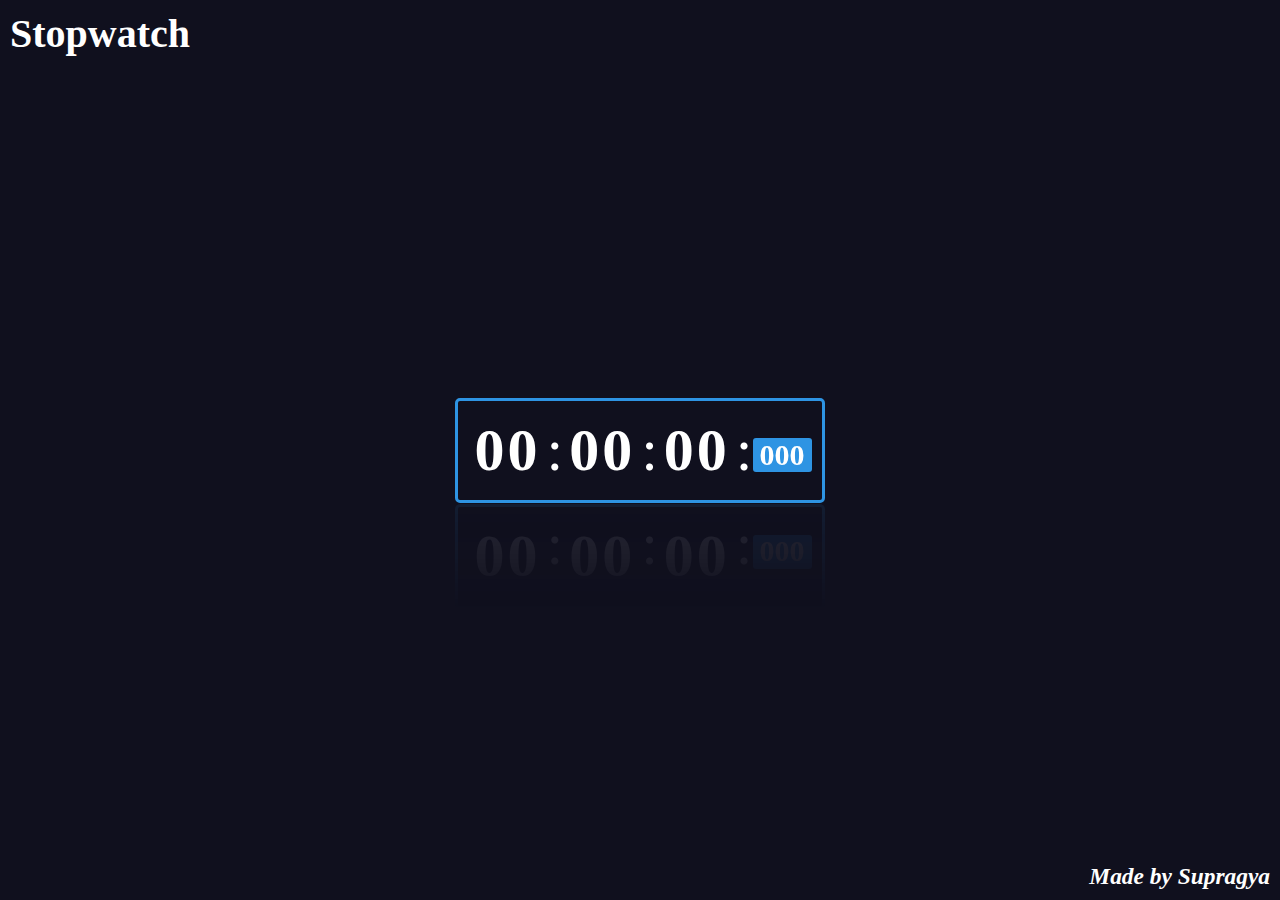
==== Stopwatch_Timer/Timer.html @ 1f0fe507 "Stop Watch" ====
<!DOCTYPE html>
<html lang="en">
<head>
    <meta charset="UTF-8">
    <meta http-equiv="X-UA-Compatible" content="IE=edge">
    <meta name="viewport" content="width=device-width, initial-scale=1.0">
    <link rel="stylesheet" href="style.css">
    <title>Stopwatch</title>
</head>
<body>
    <header>
        <h1>Stopwatch</h1>
    </header>
    <div class="datetime" id="stopwatch">
        <div class="date">
            <p></p>
        </div>
        <div class="time">
            <span id="hour">00</span>:
            <span id="minutes">00</span>:
            <span id="seconds">00</span>:
            <span id="milliseconds">000</span>
        </div>
    </div>
    <footer>
       <h3> Made by Supragya</h3>
    </footer>
    <script src="script.js"></script>
</body>
</html>
---- Stopwatch_Timer/style.css ----
* {
    margin: 0;
    padding: 0;
    box-sizing: border-box;
  }

  header {
    position: absolute;
    font-size: 20px;
    color: #fff;
    font-family:'Times New Roman', Times, serif;
    top: 0;
    left: 0;
    padding: 10px;
    
}
footer{
    position: absolute;
    bottom: 0;
    right: 0;
    padding: 10px;
    color: #fff;
    font-family:'Times New Roman', Times, serif;
    font-style: italic;
    font-size: 20px;
}

#logo {
    width: 100px;
    height: auto;
    cursor: pointer;
}

  body {
    height: 100vh;
    display: flex;
    justify-content: center;
    align-items: center;
    background: #10101e;
  }
  .start-button {
    background-color: #2e94e3;
    color: #fff;
    border: none;
    padding: 10px 20px;
    font-size: 16px;
    cursor: pointer;
    border-radius: 5px;
    transition: background-color 0.3s ease;
}

.start-button:hover {
    background-color: #1d6fa5;
}
  
  .datetime {
    color: #fff;
    background: #10101e;
    width: 370px;
    padding: 15px 10px;
    border: 3px solid #2e94e3;
    border-radius: 5px;
    -webkit-box-reflect: below 1px
      linear-gradient(transparent, rgba(255, 255, 255, 0.1));
    transition: 0.5s;
  }
  
  .datetime:hover {
    background-color: #2e94e3;
    box-shadow: 0 0 30px #2e94e3;
    cursor: pointer;
  }
  
  .date {
    font-size: 20px;
    font-weight: 600;
    text-align: center;
    letter-spacing: 3px;
  }
  
  .time {
    font-size: 60px;
    display: flex;
    justify-content: center;
    align-items: center;
  }
  
  .time span:not(:last-child) {
    position: relative;
    margin: 0 6px;
    font-weight: 600;
    text-align: center;
    letter-spacing: 3px;
  }
  
  .time span:last-child {
    background: #2e94e3;
    font-size: 30px;
    font-weight: 600;
    text-transform: uppercase;
    margin-top: 10px;
    padding: 0 7px;
    border-radius: 3px;
  }
.clock-color-hover {
  background-color: #1d6fa5;
  transition: background-color 0.5s ease;
}

.clock-color-glow {
  background-color: #1d6fa5;
  box-shadow: 0 0 10px #1d6fa5, 0 0 20px #1d6fa5, 0 0 30px #1d6fa5;
  transition: background-color 0.5s ease, box-shadow 0.5s ease;
}
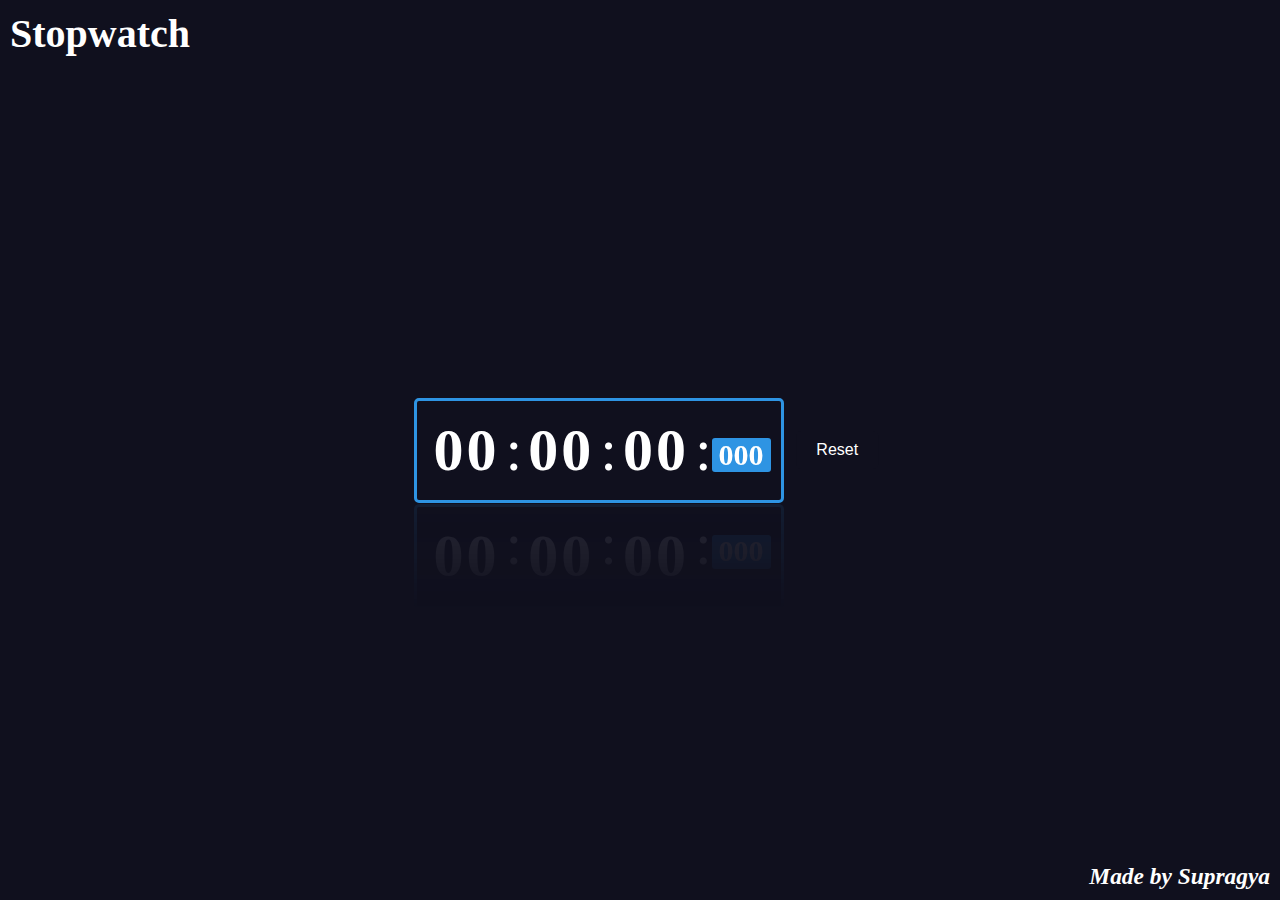
==== commit 7d03a4ce: "adding reset button" ====
--- a/Stopwatch_Timer/Timer.html
+++ b/Stopwatch_Timer/Timer.html
@@ -22,6 +22,7 @@
             <span id="milliseconds">000</span>
         </div>
     </div>
+    <button class = "reset-button" id="reset-button">Reset</button>
     <footer>
        <h3> Made by Supragya</h3>
     </footer>
--- a/Stopwatch_Timer/style.css
+++ b/Stopwatch_Timer/style.css
@@ -1,116 +1,144 @@
 * {
-    margin: 0;
-    padding: 0;
-    box-sizing: border-box;
-  }
+  margin: 0;
+  padding: 0;
+  box-sizing: border-box;
+}
 
-  header {
-    position: absolute;
-    font-size: 20px;
-    color: #fff;
-    font-family:'Times New Roman', Times, serif;
-    top: 0;
-    left: 0;
-    padding: 10px;
-    
+header {
+  position: absolute;
+  font-size: 20px;
+  color: #fff;
+  font-family:'Times New Roman', Times, serif;
+  top: 0;
+  left: 0;
+  padding: 10px;
+  
 }
 footer{
-    position: absolute;
-    bottom: 0;
-    right: 0;
-    padding: 10px;
-    color: #fff;
-    font-family:'Times New Roman', Times, serif;
-    font-style: italic;
-    font-size: 20px;
+  position: absolute;
+  bottom: 0;
+  right: 0;
+  padding: 10px;
+  color: #fff;
+  font-family:'Times New Roman', Times, serif;
+  font-style: italic;
+  font-size: 20px;
 }
 
 #logo {
-    width: 100px;
-    height: auto;
-    cursor: pointer;
+  width: 100px;
+  height: auto;
+  cursor: pointer;
 }
 
-  body {
-    height: 100vh;
-    display: flex;
-    justify-content: center;
-    align-items: center;
-    background: #10101e;
-  }
-  .start-button {
-    background-color: #2e94e3;
-    color: #fff;
-    border: none;
-    padding: 10px 20px;
-    font-size: 16px;
-    cursor: pointer;
-    border-radius: 5px;
-    transition: background-color 0.3s ease;
+body {
+  height: 100vh;
+  display: flex;
+  justify-content: center;
+  align-items: center;
+  background: #10101e;
+}
+.start-button {
+  background-color: #2e94e3;
+  color: #fff;
+  border: none;
+  padding: 10px 20px;
+  font-size: 16px;
+  cursor: pointer;
+  border-radius: 5px;
+  transition: background-color 0.3s ease;
 }
 
 .start-button:hover {
-    background-color: #1d6fa5;
+  background-color: #1d6fa5;
 }
-  
-  .datetime {
-    color: #fff;
-    background: #10101e;
-    width: 370px;
-    padding: 15px 10px;
-    border: 3px solid #2e94e3;
-    border-radius: 5px;
-    -webkit-box-reflect: below 1px
-      linear-gradient(transparent, rgba(255, 255, 255, 0.1));
-    transition: 0.5s;
-  }
-  
-  .datetime:hover {
-    background-color: #2e94e3;
-    box-shadow: 0 0 30px #2e94e3;
-    cursor: pointer;
-  }
-  
-  .date {
-    font-size: 20px;
-    font-weight: 600;
-    text-align: center;
-    letter-spacing: 3px;
-  }
-  
-  .time {
-    font-size: 60px;
-    display: flex;
-    justify-content: center;
-    align-items: center;
-  }
-  
-  .time span:not(:last-child) {
-    position: relative;
-    margin: 0 6px;
-    font-weight: 600;
-    text-align: center;
-    letter-spacing: 3px;
-  }
-  
-  .time span:last-child {
-    background: #2e94e3;
-    font-size: 30px;
-    font-weight: 600;
-    text-transform: uppercase;
-    margin-top: 10px;
-    padding: 0 7px;
-    border-radius: 3px;
-  }
+
+.datetime {
+  color: #fff;
+  background: #10101e;
+  width: 370px;
+  padding: 15px 10px;
+  border: 3px solid #2e94e3;
+  border-radius: 5px;
+  -webkit-box-reflect: below 1px
+    linear-gradient(transparent, rgba(255, 255, 255, 0.1));
+  transition: 0.5s;
+}
+
+.datetime:hover {
+  background-color: #2e94e3;
+  box-shadow: 0 0 30px #2e94e3;
+  cursor: pointer;
+}
+
+.date {
+  font-size: 20px;
+  font-weight: 600;
+  text-align: center;
+  letter-spacing: 3px;
+}
+
+.time {
+  font-size: 60px;
+  display: flex;
+  justify-content: center;
+  align-items: center;
+}
+
+.time span:not(:last-child) {
+  position: relative;
+  margin: 0 6px;
+  font-weight: 600;
+  text-align: center;
+  letter-spacing: 3px;
+}
+
+.time span:last-child {
+  background: #2e94e3;
+  font-size: 30px;
+  font-weight: 600;
+  text-transform: uppercase;
+  margin-top: 10px;
+  padding: 0 7px;
+  border-radius: 3px;
+}
 .clock-color-hover {
-  background-color: #1d6fa5;
-  transition: background-color 0.5s ease;
+background-color: #1d6fa5;
+transition: background-color 0.5s ease;
 }
 
 .clock-color-glow {
-  background-color: #1d6fa5;
-  box-shadow: 0 0 10px #1d6fa5, 0 0 20px #1d6fa5, 0 0 30px #1d6fa5;
-  transition: background-color 0.5s ease, box-shadow 0.5s ease;
+background-color: #1d6fa5;
+box-shadow: 0 0 10px #1d6fa5, 0 0 20px #1d6fa5, 0 0 30px #1d6fa5;
+transition: background-color 0.5s ease, box-shadow 0.5s ease;
+}
+.reset-button {
+background-color: #10101e;
+left: 50%;
+transform: translateX(15%);
+color: #fff;
+border: none;
+padding: 10px 20px;
+font-size: 16px;
+cursor: pointer;
+border-radius: 5px;
+transition: background-color 0.3s ease;
+animation: glowing 2s infinite;
 }
 
-  +.reset-button:hover {
+background-color: #1d6fa5;
+animation: none;
+}
+
+@keyframes glowing {
+0% {
+  box-shadow: 0 0 5px #1d6fa5;
+}
+50% {
+  box-shadow: 0 0 20px #1d6fa5;
+}
+100% {
+  box-shadow: 0 0 5px #1d6fa5;
+}
+}